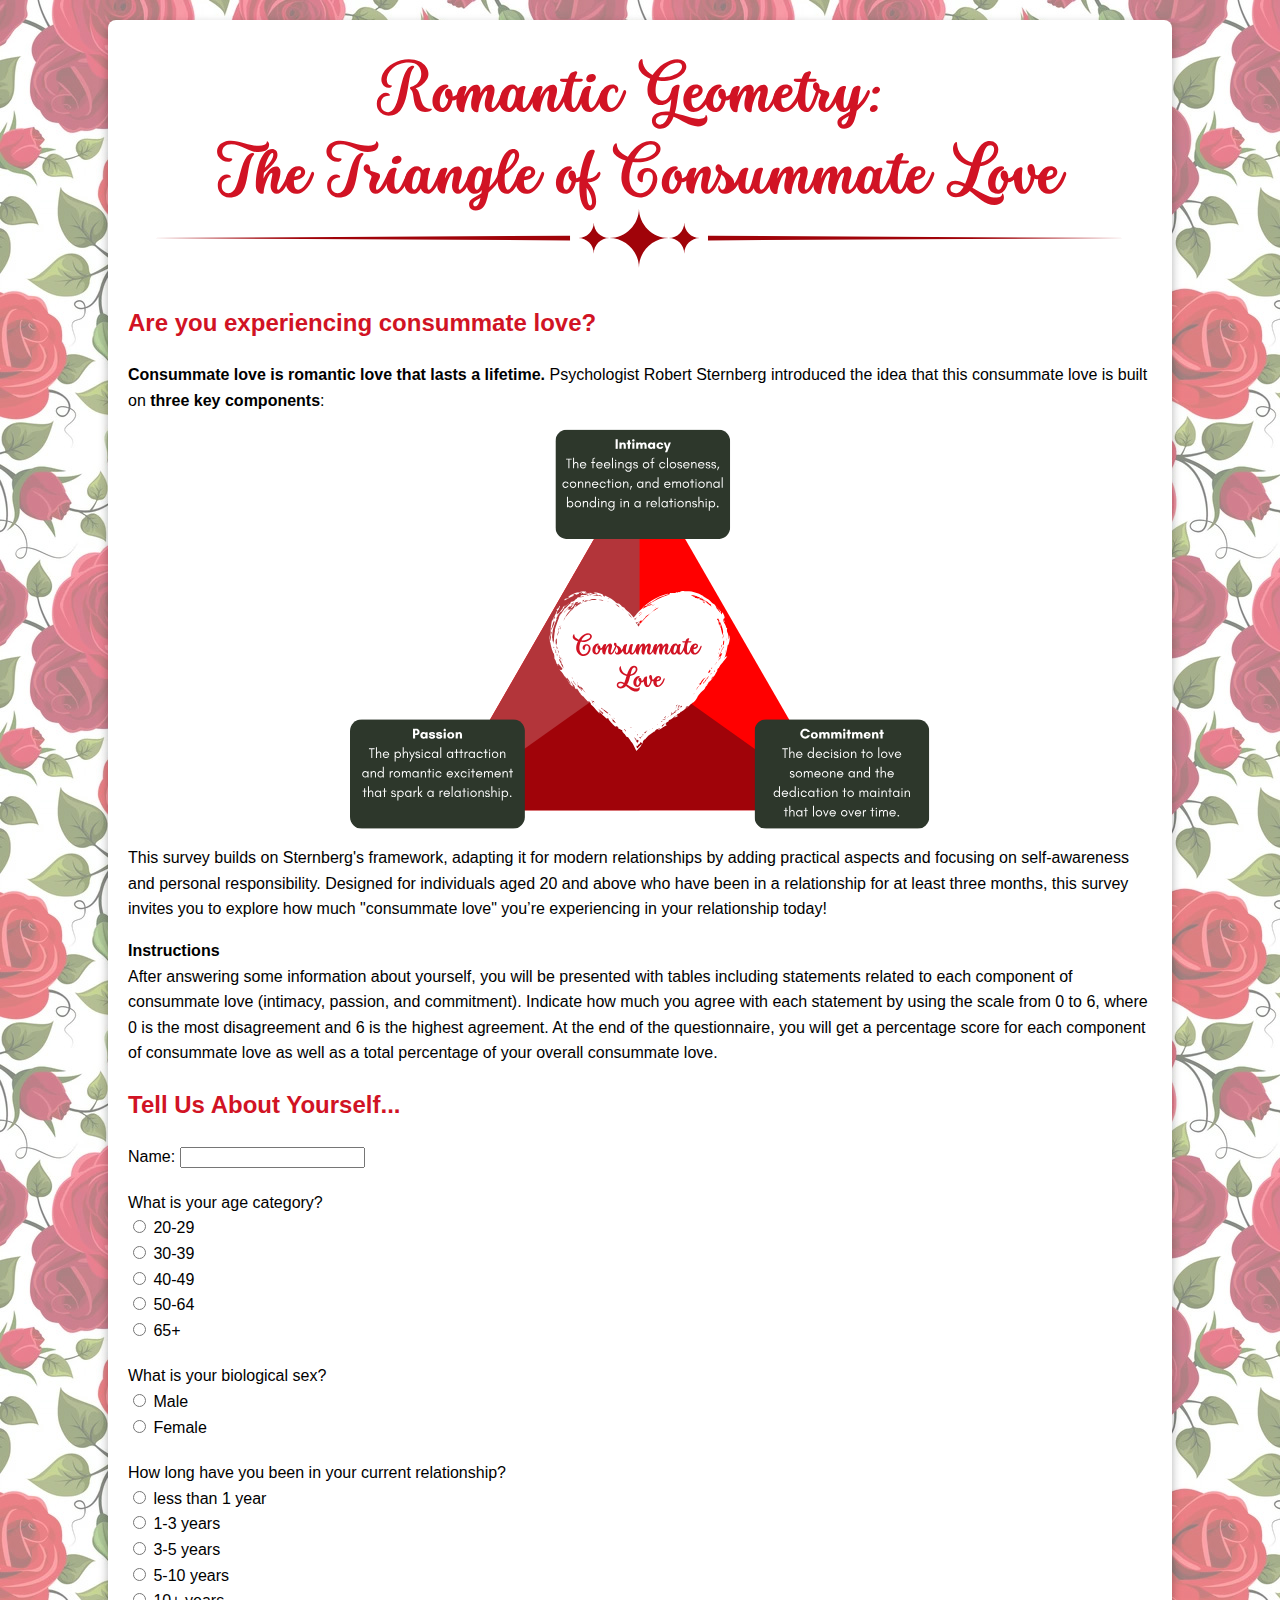
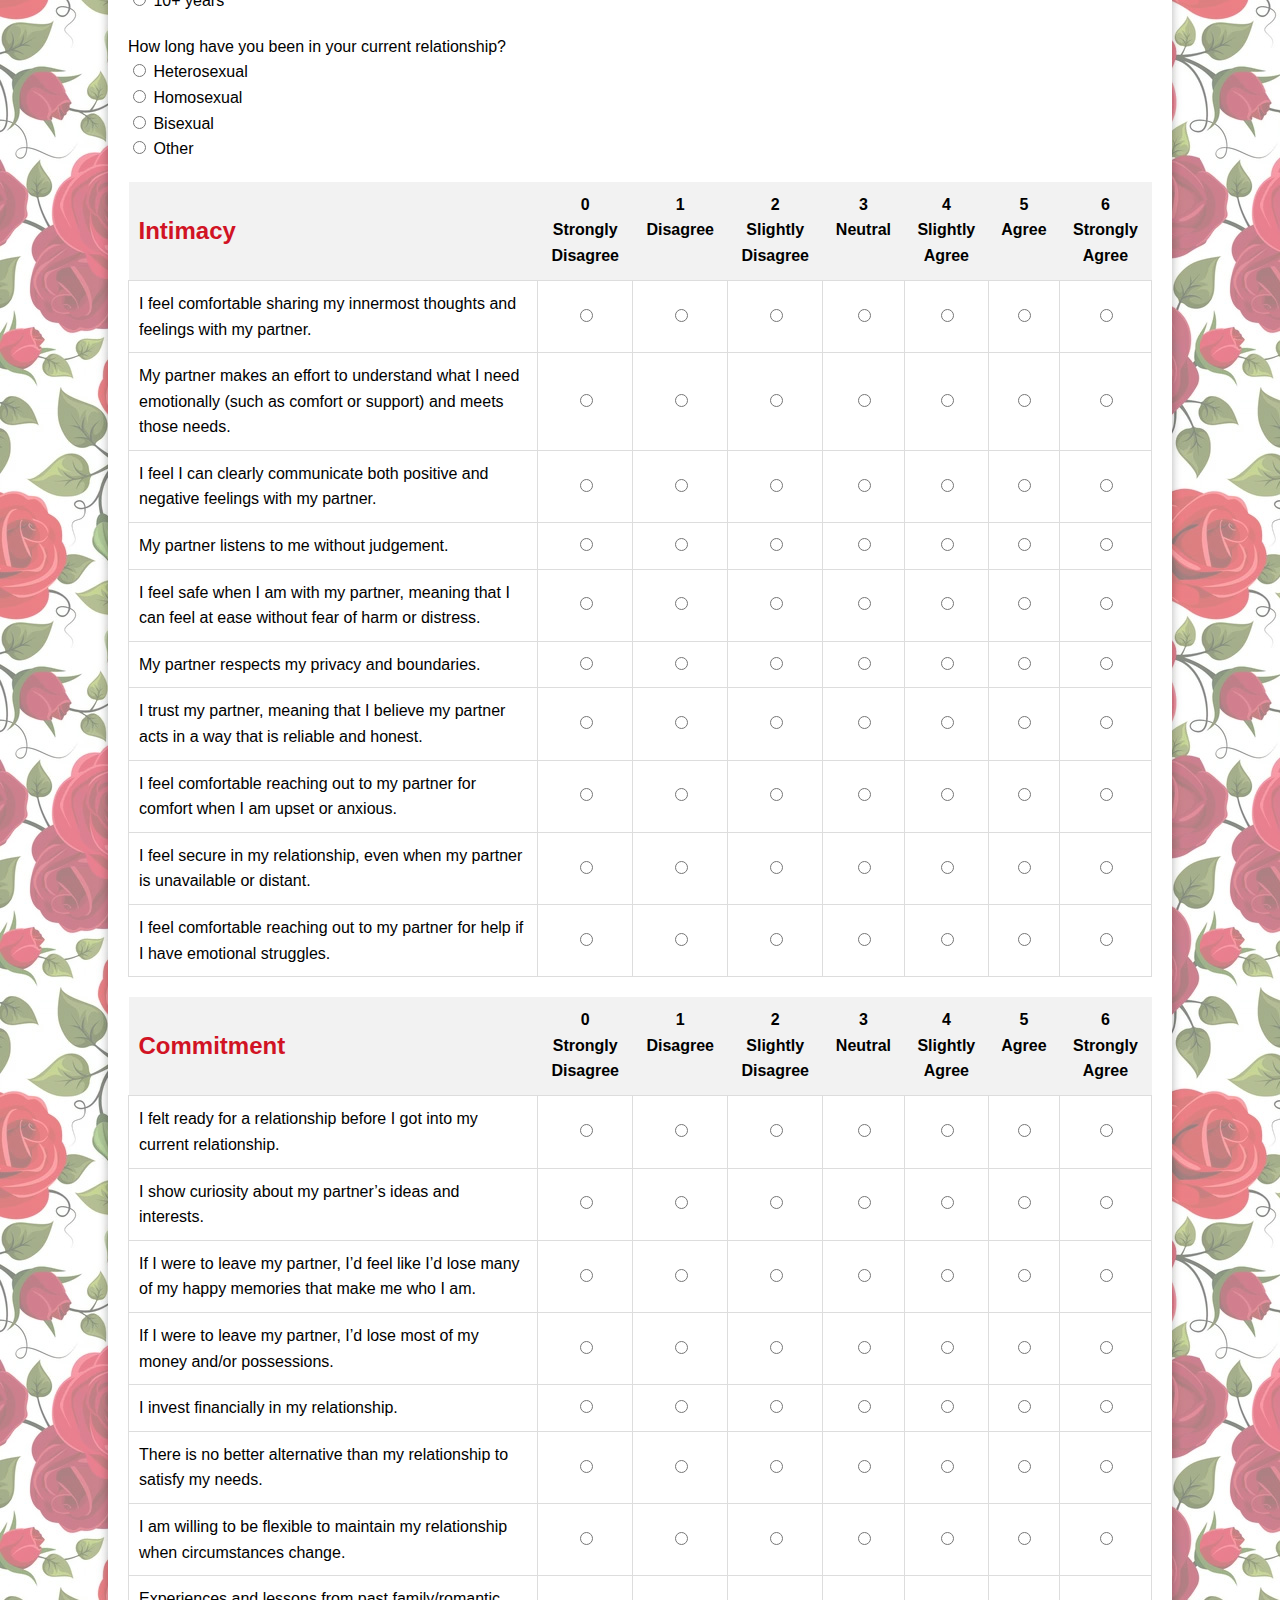
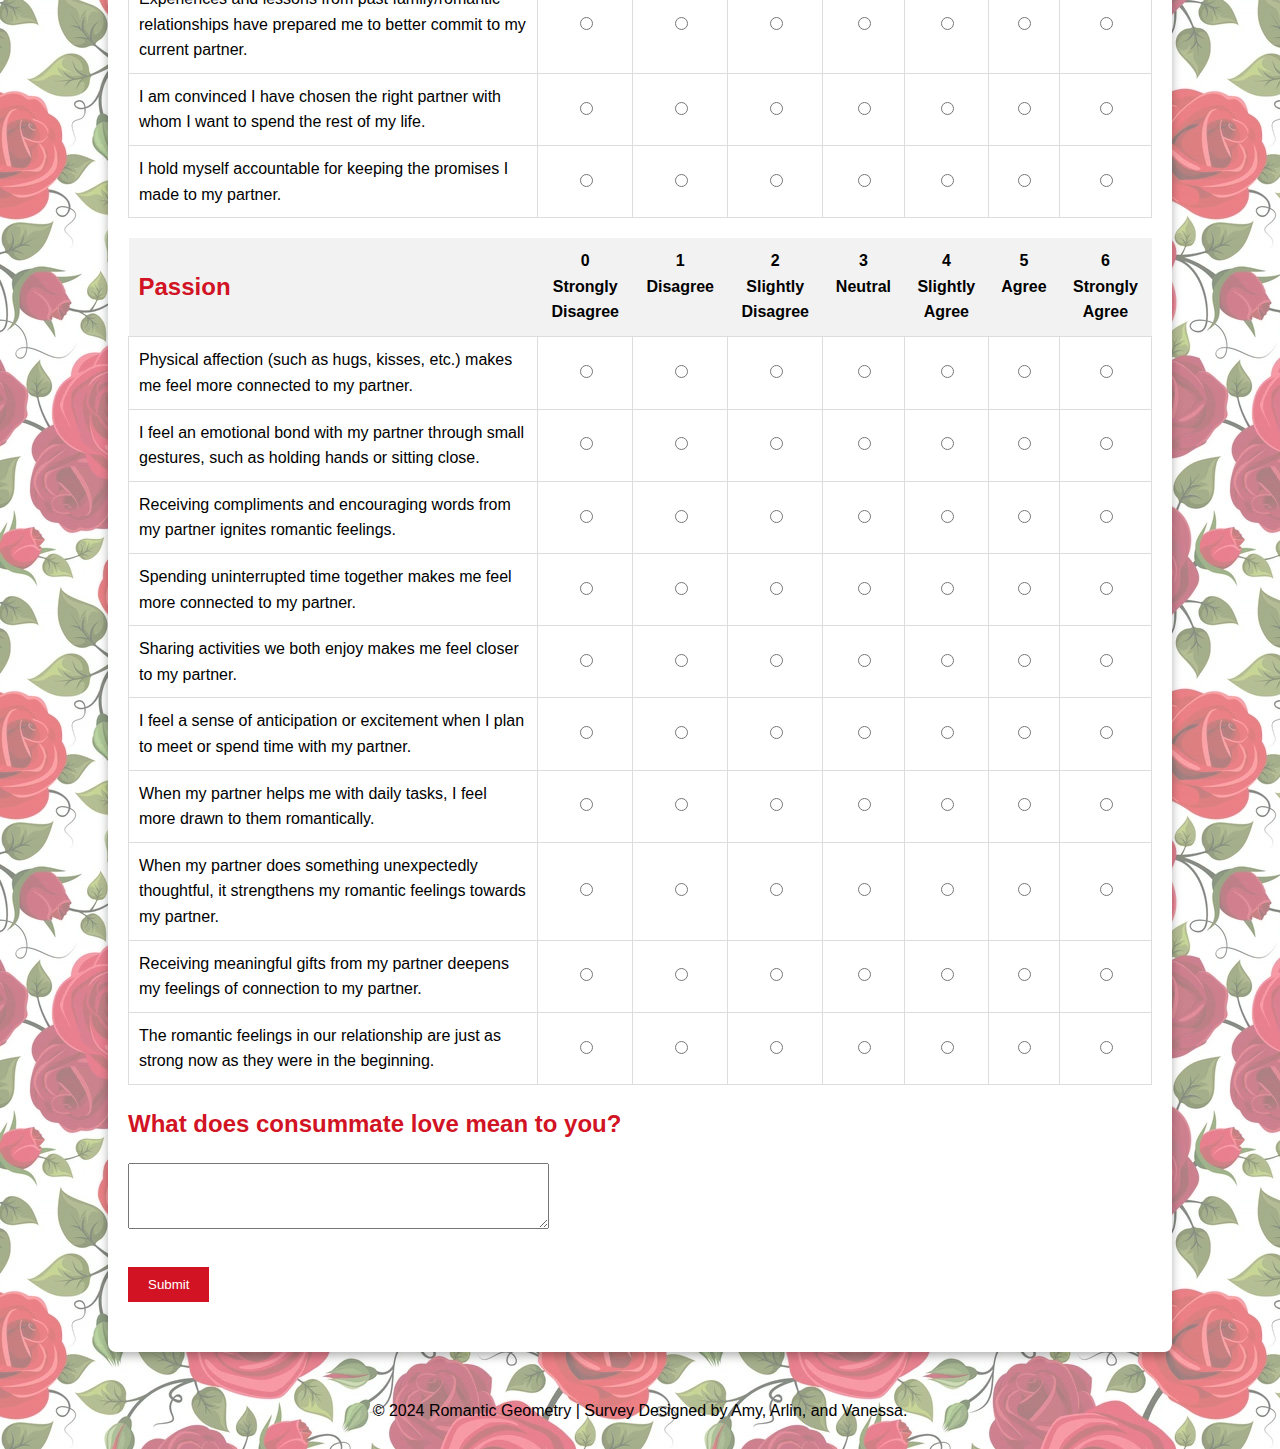
==== index.html @ 90dedf9e "Update and rename romanticgeometry.html to index.html" ====
<!DOCTYPE html>
<html lang="en">

<head>
    <meta charset="UTF-8">
    <meta name="viewport" content="width=device-width, initial-scale=1.0">
    <title>Romantic Geometry: The Triangle of Consummate Love</title>
    <link rel="stylesheet" href="files/styles.css">
</head>

<body>

    <div class="content-wrapper">
        <img src="files/banner.svg" alt="Banner Image" style="width: 100%; height: 100%; object-fit: cover;">
        <p>
        <h2>Are you experiencing consummate love?</h2>
        <strong>Consummate love is romantic love that lasts a lifetime.</strong>
        Psychologist Robert Sternberg introduced the idea that this consummate love is built on <strong>three key
            components</strong>:
        </p>

        <img src="files/consummate-love-triangle.svg" alt="Everybody loves a good love triangle..."
            class="centered-image">

        <p>
            This survey builds on Sternberg's framework, adapting it for modern relationships by adding practical
            aspects and focusing on self-awareness and personal responsibility.
            Designed for individuals aged 20 and above who have been in a relationship for at least three months, this
            survey invites you to explore how much "consummate love" you’re experiencing in your relationship today!
        </p>

        <p>
            <strong>Instructions</strong><br>
            After answering some information about yourself, you will be presented with tables including statements
            related to each component of consummate love (intimacy, passion, and commitment).
            Indicate how much you agree with each statement by using the scale from 0 to 6, where 0 is the most
            disagreement and 6 is the highest agreement.
            At the end of the questionnaire, you will get a percentage score for each component of consummate love as
            well as a total percentage of your overall consummate love.
        </p>

        <form id="survey-form">
            <!-- Background Characteristics -->
            <div class="section">
                <h2>Tell Us About Yourself...</h2>
                <div class="question">
                    <label for="name">Name:</label>
                    <input type="text" id="name" name="name">
                </div>
                <div class="question">
                    <label for="age">What is your age category?</label><br>
                    <input type="radio" name="age" value="20-29"> 20-29<br>
                    <input type="radio" name="age" value="30-39"> 30-39<br>
                    <input type="radio" name="age" value="40-49"> 40-49<br>
                    <input type="radio" name="age" value="50-64"> 50-64<br>
                    <input type="radio" name="age" value="65+"> 65+
                </div>
                <div class="question">
                    <label>What is your biological sex?</label><br>
                    <input type="radio" name="sex" value="Male"> Male<br>
                    <input type="radio" name="sex" value="Female"> Female
                </div>
                <div class="question">
                    <label>How long have you been in your current relationship?</label><br>
                    <input type="radio" name="relationship-length" value="<1 year"> less than 1 year<br>
                    <input type="radio" name="relationship-length" value="1-3 years"> 1-3 years<br>
                    <input type="radio" name="relationship-length" value="3-5 years"> 3-5 years<br>
                    <input type="radio" name="relationship-length" value="5-10 years"> 5-10 years<br>
                    <input type="radio" name="relationship-length" value="10+ years"> 10+ years
                </div>
                <div class="question">
                    <label>How long have you been in your current relationship?</label><br>
                    <input type="radio" name="sexual-orientation" value="heterosexual"> Heterosexual<br>
                    <input type="radio" name="sexual-orientation" value="homosexual"> Homosexual<br>
                    <input type="radio" name="sexual-orientation" value="bisexual"> Bisexual<br>
                    <input type="radio" name="sexual-orientation" value="other"> Other<br>
                </div>


                <table>
                    <thead>
                        <tr>
                            <th class="question-col">
                                <h2>Intimacy</h2>
                            </th>
                            <th>0<br><span>Strongly<br>Disagree</span></th>
                            <th>1<br><span>Disagree</span></th>
                            <th>2<br><span>Slightly<br>Disagree</span></th>
                            <th>3<br><span>Neutral</span></th>
                            <th>4<br><span>Slightly<br>Agree</span></th>
                            <th>5<br><span>Agree</span></th>
                            <th>6<br><span>Strongly<br>Agree</span></th>
                        </tr>
                    </thead>
                    <tbody>
                        <tr>
                            <td class="question-col">I feel comfortable sharing my innermost thoughts and feelings with
                                my partner.</td>
                            <td><input type="radio" name="intimacy-q1" value="0"></td>
                            <td><input type="radio" name="intimacy-q1" value="1"></td>
                            <td><input type="radio" name="intimacy-q1" value="2"></td>
                            <td><input type="radio" name="intimacy-q1" value="3"></td>
                            <td><input type="radio" name="intimacy-q1" value="4"></td>
                            <td><input type="radio" name="intimacy-q1" value="5"></td>
                            <td><input type="radio" name="intimacy-q1" value="6"></td>
                        </tr>
                        <tr>
                            <td class="question-col">My partner makes an effort to understand what I need emotionally
                                (such as comfort or support) and meets those needs.</td>
                            <td><input type="radio" name="intimacy-q2" value="0"></td>
                            <td><input type="radio" name="intimacy-q2" value="1"></td>
                            <td><input type="radio" name="intimacy-q2" value="2"></td>
                            <td><input type="radio" name="intimacy-q2" value="3"></td>
                            <td><input type="radio" name="intimacy-q2" value="4"></td>
                            <td><input type="radio" name="intimacy-q2" value="5"></td>
                            <td><input type="radio" name="intimacy-q2" value="6"></td>
                        </tr>
                        <tr>
                            <td class="question-col">I feel I can clearly communicate both positive and negative
                                feelings with my partner.</td>
                            <td><input type="radio" name="intimacy-q3" value="0"></td>
                            <td><input type="radio" name="intimacy-q3" value="1"></td>
                            <td><input type="radio" name="intimacy-q3" value="2"></td>
                            <td><input type="radio" name="intimacy-q3" value="3"></td>
                            <td><input type="radio" name="intimacy-q3" value="4"></td>
                            <td><input type="radio" name="intimacy-q3" value="5"></td>
                            <td><input type="radio" name="intimacy-q3" value="6"></td>
                        </tr>
                        <tr>
                            <td class="question-col">My partner listens to me without judgement.</td>
                            <td><input type="radio" name="intimacy-q4" value="0"></td>
                            <td><input type="radio" name="intimacy-q4" value="1"></td>
                            <td><input type="radio" name="intimacy-q4" value="2"></td>
                            <td><input type="radio" name="intimacy-q4" value="3"></td>
                            <td><input type="radio" name="intimacy-q4" value="4"></td>
                            <td><input type="radio" name="intimacy-q4" value="5"></td>
                            <td><input type="radio" name="intimacy-q4" value="6"></td>
                        </tr>
                        <tr>
                            <td class="question-col">I feel safe when I am with my partner, meaning that I can feel at
                                ease without fear of harm or distress.</td>
                            <td><input type="radio" name="intimacy-q5" value="0"></td>
                            <td><input type="radio" name="intimacy-q5" value="1"></td>
                            <td><input type="radio" name="intimacy-q5" value="2"></td>
                            <td><input type="radio" name="intimacy-q5" value="3"></td>
                            <td><input type="radio" name="intimacy-q5" value="4"></td>
                            <td><input type="radio" name="intimacy-q5" value="5"></td>
                            <td><input type="radio" name="intimacy-q5" value="6"></td>
                        </tr>
                        <tr>
                            <td class="question-col">My partner respects my privacy and boundaries.</td>
                            <td><input type="radio" name="intimacy-q6" value="0"></td>
                            <td><input type="radio" name="intimacy-q6" value="1"></td>
                            <td><input type="radio" name="intimacy-q6" value="2"></td>
                            <td><input type="radio" name="intimacy-q6" value="3"></td>
                            <td><input type="radio" name="intimacy-q6" value="4"></td>
                            <td><input type="radio" name="intimacy-q6" value="5"></td>
                            <td><input type="radio" name="intimacy-q6" value="6"></td>
                        </tr>
                        <tr>
                            <td class="question-col">I trust my partner, meaning that I believe my partner acts in a way
                                that is reliable and honest.</td>
                            <td><input type="radio" name="intimacy-q7" value="0"></td>
                            <td><input type="radio" name="intimacy-q7" value="1"></td>
                            <td><input type="radio" name="intimacy-q7" value="2"></td>
                            <td><input type="radio" name="intimacy-q7" value="3"></td>
                            <td><input type="radio" name="intimacy-q7" value="4"></td>
                            <td><input type="radio" name="intimacy-q7" value="5"></td>
                            <td><input type="radio" name="intimacy-q7" value="6"></td>
                        </tr>
                        <tr>
                            <td class="question-col">I feel comfortable reaching out to my partner for comfort when I am
                                upset or anxious.</td>
                            <td><input type="radio" name="intimacy-q8" value="0"></td>
                            <td><input type="radio" name="intimacy-q8" value="1"></td>
                            <td><input type="radio" name="intimacy-q8" value="2"></td>
                            <td><input type="radio" name="intimacy-q8" value="3"></td>
                            <td><input type="radio" name="intimacy-q8" value="4"></td>
                            <td><input type="radio" name="intimacy-q8" value="5"></td>
                            <td><input type="radio" name="intimacy-q8" value="6"></td>
                        </tr>
                        <tr>
                            <td class="question-col">I feel secure in my relationship, even when my partner is
                                unavailable or distant.</td>
                            <td><input type="radio" name="intimacy-q9" value="0"></td>
                            <td><input type="radio" name="intimacy-q9" value="1"></td>
                            <td><input type="radio" name="intimacy-q9" value="2"></td>
                            <td><input type="radio" name="intimacy-q9" value="3"></td>
                            <td><input type="radio" name="intimacy-q9" value="4"></td>
                            <td><input type="radio" name="intimacy-q9" value="5"></td>
                            <td><input type="radio" name="intimacy-q9" value="6"></td>
                        </tr>
                        <tr>
                            <td class="question-col">I feel comfortable reaching out to my partner for help if I have
                                emotional struggles.</td>
                            <td><input type="radio" name="intimacy-q10" value="0"></td>
                            <td><input type="radio" name="intimacy-q10" value="1"></td>
                            <td><input type="radio" name="intimacy-q10" value="2"></td>
                            <td><input type="radio" name="intimacy-q10" value="3"></td>
                            <td><input type="radio" name="intimacy-q10" value="4"></td>
                            <td><input type="radio" name="intimacy-q10" value="5"></td>
                            <td><input type="radio" name="intimacy-q10" value="6"></td>
                        </tr>
                        <!-- Add more rows for additional questions -->
                    </tbody>
                </table>

                <table>
                    <thead>
                        <tr>
                            <th class="question-col">
                                <h2>Commitment</h2>
                            </th>
                            <th>0<br><span>Strongly<br>Disagree</span></th>
                            <th>1<br><span>Disagree</span></th>
                            <th>2<br><span>Slightly<br>Disagree</span></th>
                            <th>3<br><span>Neutral</span></th>
                            <th>4<br><span>Slightly<br>Agree</span></th>
                            <th>5<br><span>Agree</span></th>
                            <th>6<br><span>Strongly<br>Agree</span></th>
                        </tr>
                    </thead>
                    <tbody>
                        <tr>
                            <td class="question-col">I felt ready for a relationship before I got into my current
                                relationship.</td>
                            <td><input type="radio" name="commitment-q1" value="0"></td>
                            <td><input type="radio" name="commitment-q1" value="1"></td>
                            <td><input type="radio" name="commitment-q1" value="2"></td>
                            <td><input type="radio" name="commitment-q1" value="3"></td>
                            <td><input type="radio" name="commitment-q1" value="4"></td>
                            <td><input type="radio" name="commitment-q1" value="5"></td>
                            <td><input type="radio" name="commitment-q1" value="6"></td>
                        </tr>
                        <tr>
                            <td class="question-col">I show curiosity about my partner’s ideas and interests.</td>
                            <td><input type="radio" name="commitment-q2" value="0"></td>
                            <td><input type="radio" name="commitment-q2" value="1"></td>
                            <td><input type="radio" name="commitment-q2" value="2"></td>
                            <td><input type="radio" name="commitment-q2" value="3"></td>
                            <td><input type="radio" name="commitment-q2" value="4"></td>
                            <td><input type="radio" name="commitment-q2" value="5"></td>
                            <td><input type="radio" name="commitment-q2" value="6"></td>
                        </tr>
                        <tr>
                            <td class="question-col">If I were to leave my partner, I’d feel like I’d lose many of my
                                happy memories that make me who I am.</td>
                            <td><input type="radio" name="commitment-q3" value="0"></td>
                            <td><input type="radio" name="commitment-q3" value="1"></td>
                            <td><input type="radio" name="commitment-q3" value="2"></td>
                            <td><input type="radio" name="commitment-q3" value="3"></td>
                            <td><input type="radio" name="commitment-q3" value="4"></td>
                            <td><input type="radio" name="commitment-q3" value="5"></td>
                            <td><input type="radio" name="commitment-q3" value="6"></td>
                        </tr>
                        <tr>
                            <td class="question-col">If I were to leave my partner, I’d lose most of my money and/or
                                possessions.</td>
                            <td><input type="radio" name="commitment-q4" value="0"></td>
                            <td><input type="radio" name="commitment-q4" value="1"></td>
                            <td><input type="radio" name="commitment-q4" value="2"></td>
                            <td><input type="radio" name="commitment-q4" value="3"></td>
                            <td><input type="radio" name="commitment-q4" value="4"></td>
                            <td><input type="radio" name="commitment-q4" value="5"></td>
                            <td><input type="radio" name="commitment-q4" value="6"></td>
                        </tr>
                        <tr>
                            <td class="question-col">I invest financially in my relationship.</td>
                            <td><input type="radio" name="commitment-q5" value="0"></td>
                            <td><input type="radio" name="commitment-q5" value="1"></td>
                            <td><input type="radio" name="commitment-q5" value="2"></td>
                            <td><input type="radio" name="commitment-q5" value="3"></td>
                            <td><input type="radio" name="commitment-q5" value="4"></td>
                            <td><input type="radio" name="commitment-q5" value="5"></td>
                            <td><input type="radio" name="commitment-q5" value="6"></td>
                        </tr>
                        <tr>
                            <td class="question-col">There is no better alternative than my relationship to satisfy my
                                needs.</td>
                            <td><input type="radio" name="commitment-q6" value="0"></td>
                            <td><input type="radio" name="commitment-q6" value="1"></td>
                            <td><input type="radio" name="commitment-q6" value="2"></td>
                            <td><input type="radio" name="commitment-q6" value="3"></td>
                            <td><input type="radio" name="commitment-q6" value="4"></td>
                            <td><input type="radio" name="commitment-q6" value="5"></td>
                            <td><input type="radio" name="commitment-q6" value="6"></td>
                        </tr>
                        <tr>
                            <td class="question-col">I am willing to be flexible to maintain my relationship when
                                circumstances change.</td>
                            <td><input type="radio" name="commitment-q7" value="0"></td>
                            <td><input type="radio" name="commitment-q7" value="1"></td>
                            <td><input type="radio" name="commitment-q7" value="2"></td>
                            <td><input type="radio" name="commitment-q7" value="3"></td>
                            <td><input type="radio" name="commitment-q7" value="4"></td>
                            <td><input type="radio" name="commitment-q7" value="5"></td>
                            <td><input type="radio" name="commitment-q7" value="6"></td>
                        </tr>
                        <tr>
                            <td class="question-col">Experiences and lessons from past family/romantic relationships
                                have prepared me to better commit to my current partner.</td>
                            <td><input type="radio" name="commitment-q8" value="0"></td>
                            <td><input type="radio" name="commitment-q8" value="1"></td>
                            <td><input type="radio" name="commitment-q8" value="2"></td>
                            <td><input type="radio" name="commitment-q8" value="3"></td>
                            <td><input type="radio" name="commitment-q8" value="4"></td>
                            <td><input type="radio" name="commitment-q8" value="5"></td>
                            <td><input type="radio" name="commitment-q8" value="6"></td>
                        </tr>
                        <tr>
                            <td class="question-col">I am convinced I have chosen the right partner with whom I want to
                                spend the rest of my life.</td>
                            <td><input type="radio" name="commitment-q9" value="0"></td>
                            <td><input type="radio" name="commitment-q9" value="1"></td>
                            <td><input type="radio" name="commitment-q9" value="2"></td>
                            <td><input type="radio" name="commitment-q9" value="3"></td>
                            <td><input type="radio" name="commitment-q9" value="4"></td>
                            <td><input type="radio" name="commitment-q9" value="5"></td>
                            <td><input type="radio" name="commitment-q9" value="6"></td>
                        </tr>
                        <tr>
                            <td class="question-col">I hold myself accountable for keeping the promises I made to my
                                partner.</td>
                            <td><input type="radio" name="commitment-q10" value="0"></td>
                            <td><input type="radio" name="commitment-q10" value="1"></td>
                            <td><input type="radio" name="commitment-q10" value="2"></td>
                            <td><input type="radio" name="commitment-q10" value="3"></td>
                            <td><input type="radio" name="commitment-q10" value="4"></td>
                            <td><input type="radio" name="commitment-q10" value="5"></td>
                            <td><input type="radio" name="commitment-q10" value="6"></td>
                        </tr>
                        <!-- Add more rows for additional questions -->
                    </tbody>
                </table>

                <table>
                    <thead>
                        <tr>
                            <th class="question-col">
                                <h2>Passion</h2>
                            </th>
                            <th>0<br><span>Strongly<br>Disagree</span></th>
                            <th>1<br><span>Disagree</span></th>
                            <th>2<br><span>Slightly<br>Disagree</span></th>
                            <th>3<br><span>Neutral</span></th>
                            <th>4<br><span>Slightly<br>Agree</span></th>
                            <th>5<br><span>Agree</span></th>
                            <th>6<br><span>Strongly<br>Agree</span></th>
                        </tr>
                    </thead>
                    <tbody>
                        <tr>
                            <td class="question-col">Physical affection (such as hugs, kisses, etc.) makes me feel more
                                connected to my partner.</td>
                            <td><input type="radio" name="passion-q1" value="0"></td>
                            <td><input type="radio" name="passion-q1" value="1"></td>
                            <td><input type="radio" name="passion-q1" value="2"></td>
                            <td><input type="radio" name="passion-q1" value="3"></td>
                            <td><input type="radio" name="passion-q1" value="4"></td>
                            <td><input type="radio" name="passion-q1" value="5"></td>
                            <td><input type="radio" name="passion-q1" value="6"></td>
                        </tr>
                        <tr>
                            <td class="question-col">I feel an emotional bond with my partner through small gestures,
                                such as holding hands or sitting close.</td>
                            <td><input type="radio" name="passion-q2" value="0"></td>
                            <td><input type="radio" name="passion-q2" value="1"></td>
                            <td><input type="radio" name="passion-q2" value="2"></td>
                            <td><input type="radio" name="passion-q2" value="3"></td>
                            <td><input type="radio" name="passion-q2" value="4"></td>
                            <td><input type="radio" name="passion-q2" value="5"></td>
                            <td><input type="radio" name="passion-q2" value="6"></td>
                        </tr>
                        <tr>
                            <td class="question-col">Receiving compliments and encouraging words from my partner ignites
                                romantic feelings.</td>
                            <td><input type="radio" name="passion-q3" value="0"></td>
                            <td><input type="radio" name="passion-q3" value="1"></td>
                            <td><input type="radio" name="passion-q3" value="2"></td>
                            <td><input type="radio" name="passion-q3" value="3"></td>
                            <td><input type="radio" name="passion-q3" value="4"></td>
                            <td><input type="radio" name="passion-q3" value="5"></td>
                            <td><input type="radio" name="passion-q3" value="6"></td>
                        </tr>
                        <tr>
                            <td class="question-col">Spending uninterrupted time together makes me feel more connected
                                to my partner.</td>
                            <td><input type="radio" name="passion-q4" value="0"></td>
                            <td><input type="radio" name="passion-q4" value="1"></td>
                            <td><input type="radio" name="passion-q4" value="2"></td>
                            <td><input type="radio" name="passion-q4" value="3"></td>
                            <td><input type="radio" name="passion-q4" value="4"></td>
                            <td><input type="radio" name="passion-q4" value="5"></td>
                            <td><input type="radio" name="passion-q4" value="6"></td>
                        </tr>
                        <tr>
                            <td class="question-col">Sharing activities we both enjoy makes me feel closer to my
                                partner.</td>
                            <td><input type="radio" name="passion-q5" value="0"></td>
                            <td><input type="radio" name="passion-q5" value="1"></td>
                            <td><input type="radio" name="passion-q5" value="2"></td>
                            <td><input type="radio" name="passion-q5" value="3"></td>
                            <td><input type="radio" name="passion-q5" value="4"></td>
                            <td><input type="radio" name="passion-q5" value="5"></td>
                            <td><input type="radio" name="passion-q5" value="6"></td>
                        </tr>
                        <tr>
                            <td class="question-col">I feel a sense of anticipation or excitement when I plan to meet or
                                spend time with my partner.</td>
                            <td><input type="radio" name="passion-q6" value="0"></td>
                            <td><input type="radio" name="passion-q6" value="1"></td>
                            <td><input type="radio" name="passion-q6" value="2"></td>
                            <td><input type="radio" name="passion-q6" value="3"></td>
                            <td><input type="radio" name="passion-q6" value="4"></td>
                            <td><input type="radio" name="passion-q6" value="5"></td>
                            <td><input type="radio" name="passion-q6" value="6"></td>
                        </tr>
                        <tr>
                            <td class="question-col">When my partner helps me with daily tasks, I feel more drawn to
                                them romantically.</td>
                            <td><input type="radio" name="passion-q7" value="0"></td>
                            <td><input type="radio" name="passion-q7" value="1"></td>
                            <td><input type="radio" name="passion-q7" value="2"></td>
                            <td><input type="radio" name="passion-q7" value="3"></td>
                            <td><input type="radio" name="passion-q7" value="4"></td>
                            <td><input type="radio" name="passion-q7" value="5"></td>
                            <td><input type="radio" name="passion-q7" value="6"></td>
                        </tr>
                        <tr>
                            <td class="question-col">When my partner does something unexpectedly thoughtful, it
                                strengthens my romantic feelings towards my partner.</td>
                            <td><input type="radio" name="passion-q8" value="0"></td>
                            <td><input type="radio" name="passion-q8" value="1"></td>
                            <td><input type="radio" name="passion-q8" value="2"></td>
                            <td><input type="radio" name="passion-q8" value="3"></td>
                            <td><input type="radio" name="passion-q8" value="4"></td>
                            <td><input type="radio" name="passion-q8" value="5"></td>
                            <td><input type="radio" name="passion-q8" value="6"></td>
                        </tr>
                        <tr>
                            <td class="question-col">Receiving meaningful gifts from my partner deepens my feelings of
                                connection to my partner.</td>
                            <td><input type="radio" name="passion-q9" value="0"></td>
                            <td><input type="radio" name="passion-q9" value="1"></td>
                            <td><input type="radio" name="passion-q9" value="2"></td>
                            <td><input type="radio" name="passion-q9" value="3"></td>
                            <td><input type="radio" name="passion-q9" value="4"></td>
                            <td><input type="radio" name="passion-q9" value="5"></td>
                            <td><input type="radio" name="passion-q9" value="6"></td>
                        </tr>
                        <tr>
                            <td class="question-col">The romantic feelings in our relationship are just as strong now as
                                they were in the beginning.</td>
                            <td><input type="radio" name="passion-q10" value="0"></td>
                            <td><input type="radio" name="passion-q10" value="1"></td>
                            <td><input type="radio" name="passion-q10" value="2"></td>
                            <td><input type="radio" name="passion-q10" value="3"></td>
                            <td><input type="radio" name="passion-q10" value="4"></td>
                            <td><input type="radio" name="passion-q10" value="5"></td>
                            <td><input type="radio" name="passion-q10" value="6"></td>
                        </tr>
                        <!-- Add more rows for additional questions -->
                    </tbody>
                </table>


                <!-- Open-Ended Question -->
                <div class="section">
                    <h2>What does consummate love mean to you?</h2>
                    <div class="question">
                        <textarea id="open-ended" name="open-ended" rows="4" cols="50"></textarea>
                    </div>
                </div>

                <button type="submit">Submit</button>
        </form>
        <div id="results-container" style="margin-top: 20px;"></div>
    </div>
    </div>
    
    <div class="footer">
        <p>© 2024 Romantic Geometry | Survey Designed by Amy, Arlin, and Vanessa.</p>
    </div>

    <script src="files/scripts.js"></script>
</body>
</html>
---- files/styles.css ----
body {
    display: flex;
    flex-direction: column;
    min-height: 100vh;
    margin: 0;
    padding: 0;
    line-height: 1.6;
    font-family: Trebuchet MS, sans-serif;
    background-image: url('background.jpg');
    /* Replace with your image file */
    background-repeat: repeat;
    /* Tiling the background */
    background-size: auto;
    /* Ensure original size of tiles */
}


.content-wrapper {
    flex: 1;
    /* Pushes the footer to the bottom */
    max-width: 80%;
    /* Adjust the width of the content strip */
    margin: 20px auto;
    /* Center the strip horizontally and add vertical spacing */
    background-color: white;
    /* White background for the content */
    box-shadow: 0 4px 10px rgba(0, 0, 0, 0.3);
    /* Subtle drop shadow */
    padding: 20px;
    /* Space inside the content strip */
    border-radius: 8px;
    /* Optional: rounded corners */
}

/* Footer stays at the bottom when the content is short */
.footer {
    text-align: center;
    padding: 10px;
    flex-shrink: 0;
}

h1,
h2,
h3 {
    color: #D11324;
}

.centered-image {
    display: block;
    /* Ensures proper centering */
    margin: 0 auto;
    /* Horizontally centers the image */
    max-width: 100%;
    /* Ensures it doesn't exceed the container width */
    max-height: 400px;
    /* Scales down to a maximum height (adjust as needed) */
}

.question {
    margin-bottom: 20px;
}

.options {
    display: flex;
    justify-content: space-between;
    max-width: 400px;
    margin-top: 10px;
}

.scale-labels {
    display: flex;
    justify-content: space-between;
    max-width: 400px;
    font-size: 0.9em;
    margin-top: -5px;
}

.section {
    margin-bottom: 30px;
}

table {
    width: 100%;
    border-collapse: collapse;
    margin-bottom: 20px;
}

th,
td {
    text-align: center;
    padding: 10px;
}

th {
    background-color: #f2f2f2;
    vertical-align: top;
    /* Align numbers to the top */
}

td {
    border: 1px solid #ddd;
}

.question-col {
    width: 40%;
    /* Consistent width for question column */
    text-align: left;
}

.table-wrapper {
    table-layout: fixed;
    /* Ensures consistent column widths */
    width: 100%;
    /* Tables span full width */
}

.question {
    text-align: left;
}

button {
    background-color: #D11324;
    color: white;
    border: none;
    padding: 10px 20px;
    cursor: pointer;
}

button:hover {
    background-color: #B10E1E;
}
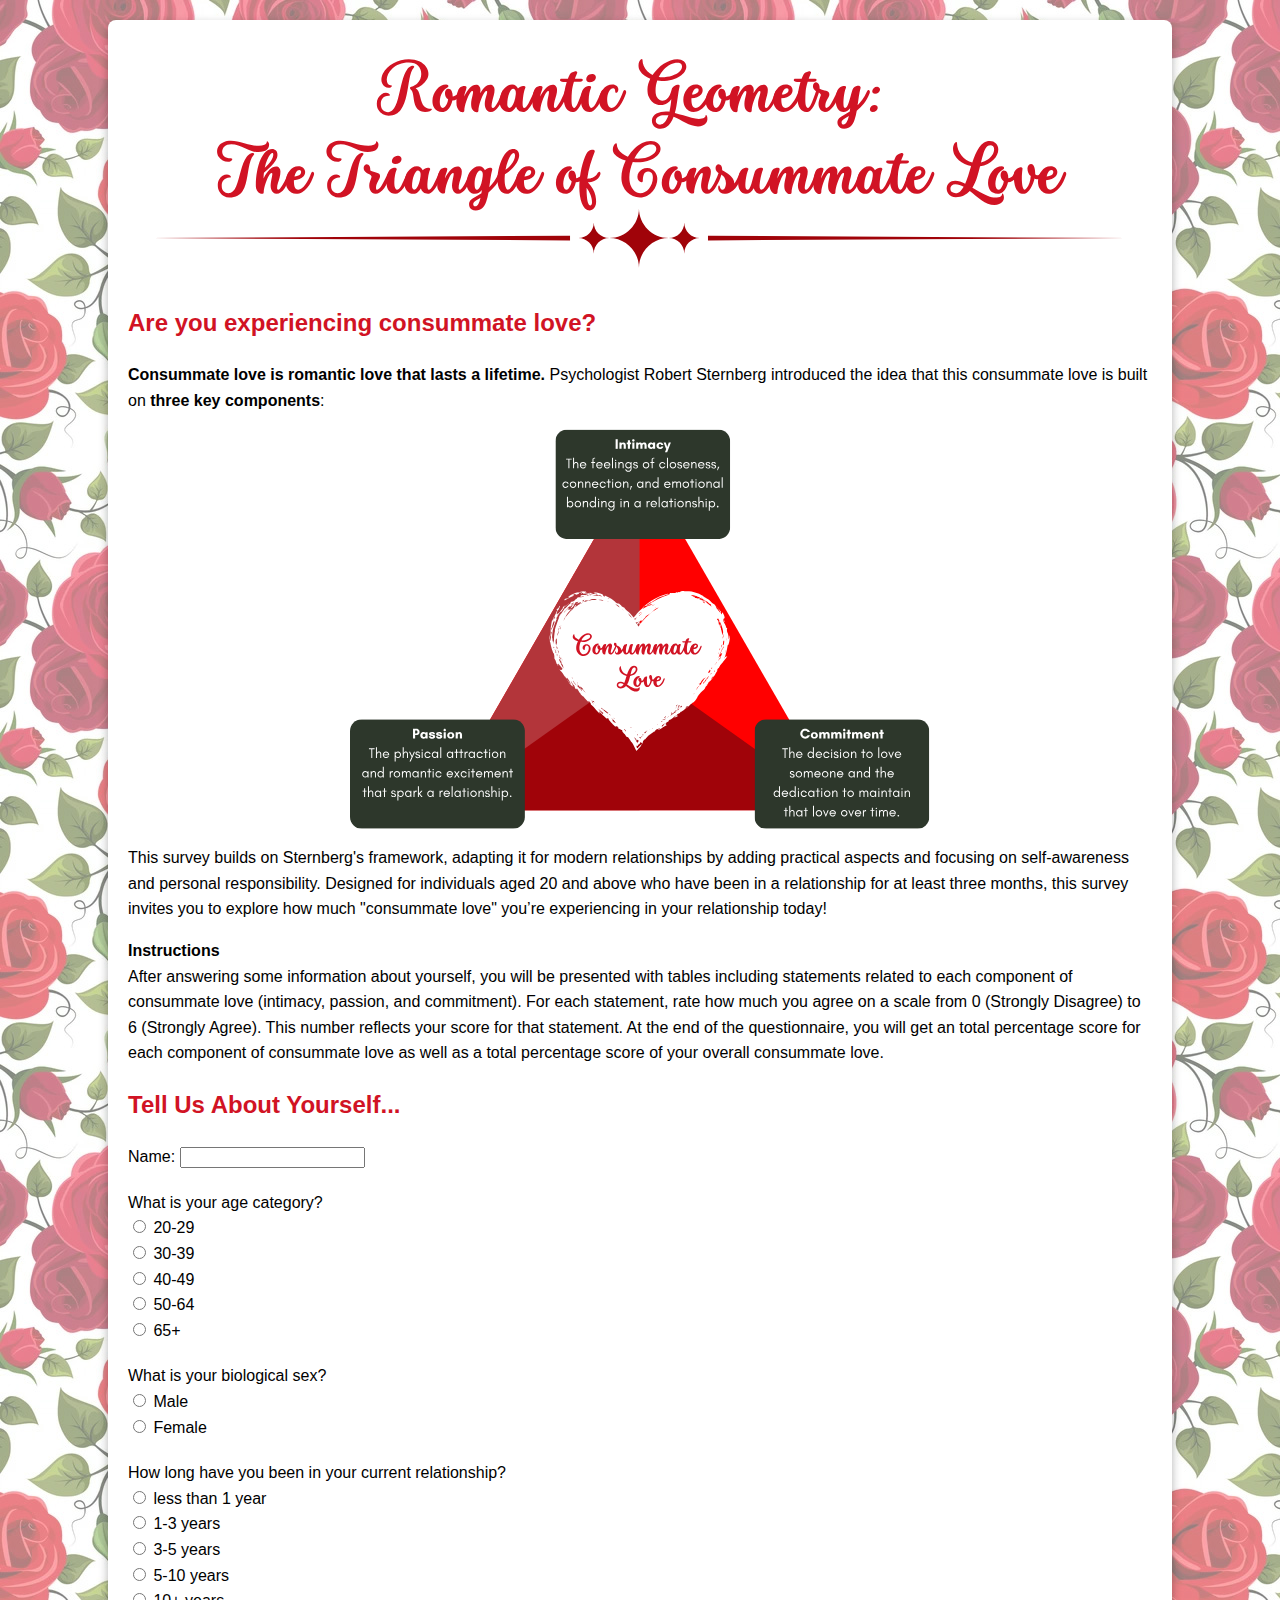
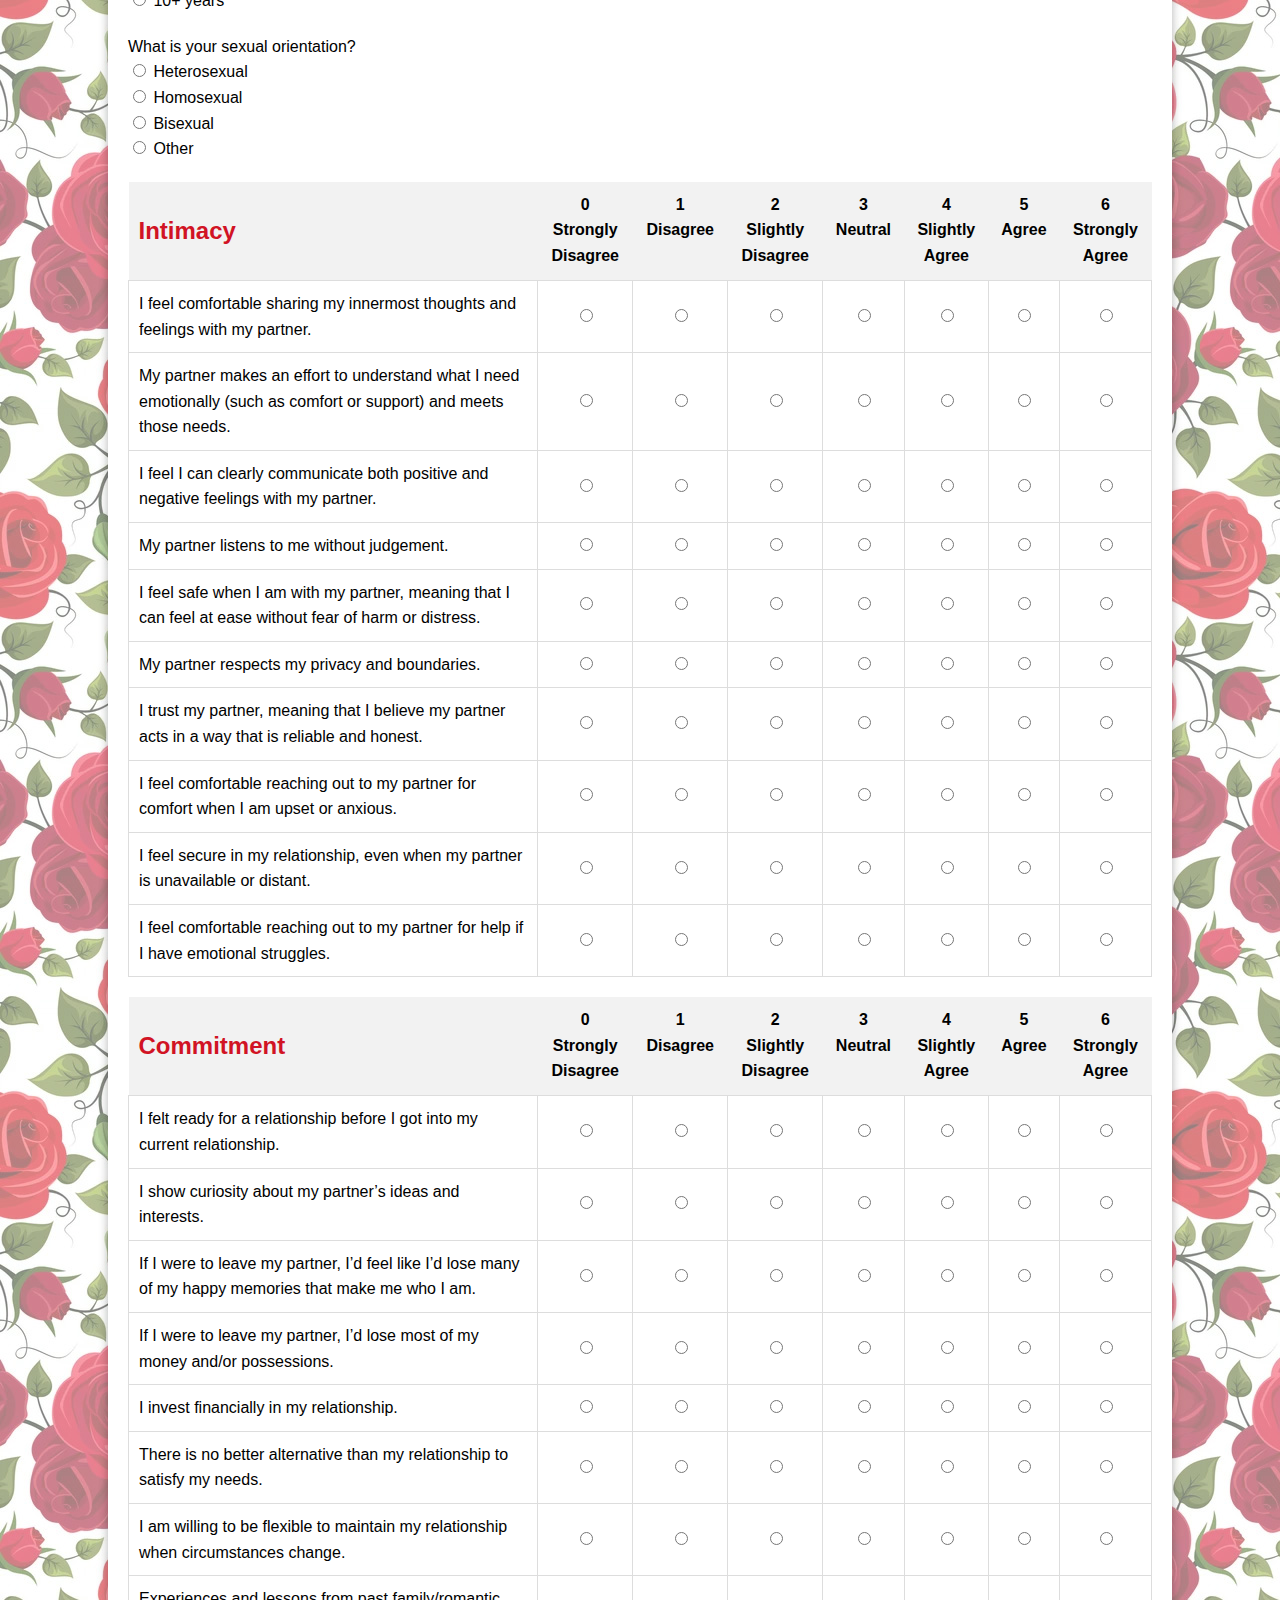
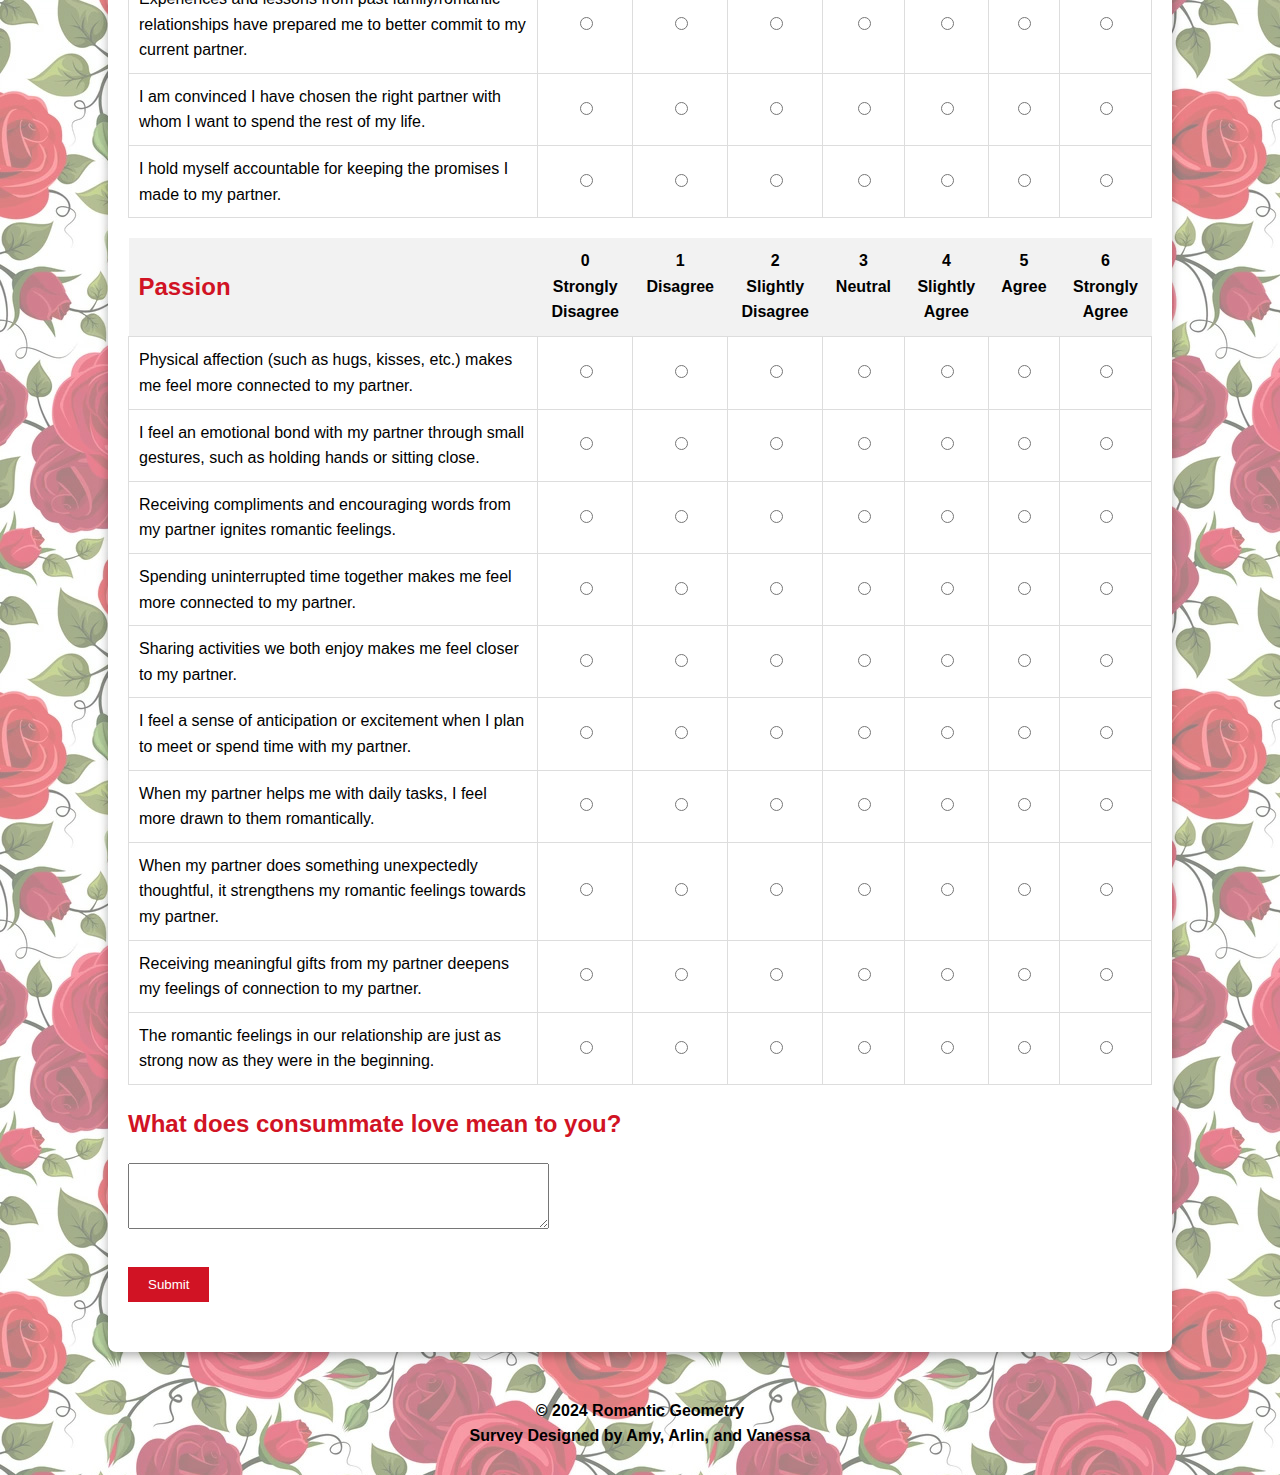
==== commit 598411b4: "Add files via upload" ====
--- a/index.html
+++ b/index.html
@@ -32,11 +32,11 @@
         <p>
             <strong>Instructions</strong><br>
             After answering some information about yourself, you will be presented with tables including statements
-            related to each component of consummate love (intimacy, passion, and commitment).
-            Indicate how much you agree with each statement by using the scale from 0 to 6, where 0 is the most
-            disagreement and 6 is the highest agreement.
-            At the end of the questionnaire, you will get a percentage score for each component of consummate love as
-            well as a total percentage of your overall consummate love.
+            related to each component of consummate love (intimacy, passion, and commitment). 
+            For each statement, rate how much you agree on a scale from 0 (Strongly Disagree) to 6 (Strongly Agree). This number
+            reflects your score for that statement.
+            At the end of the questionnaire, you will get an total percentage score for each component of consummate love as
+            well as a total percentage score of your overall consummate love.
         </p>
 
         <form id="survey-form">
@@ -69,7 +69,7 @@
                     <input type="radio" name="relationship-length" value="10+ years"> 10+ years
                 </div>
                 <div class="question">
-                    <label>How long have you been in your current relationship?</label><br>
+                    <label>What is your sexual orientation?</label><br>
                     <input type="radio" name="sexual-orientation" value="heterosexual"> Heterosexual<br>
                     <input type="radio" name="sexual-orientation" value="homosexual"> Homosexual<br>
                     <input type="radio" name="sexual-orientation" value="bisexual"> Bisexual<br>
@@ -479,7 +479,7 @@
     </div>
     
     <div class="footer">
-        <p>© 2024 Romantic Geometry | Survey Designed by Amy, Arlin, and Vanessa.</p>
+        <p><strong>© 2024 Romantic Geometry <br> Survey Designed by Amy, Arlin, and Vanessa</strong></p>
     </div>
 
     <script src="files/scripts.js"></script>
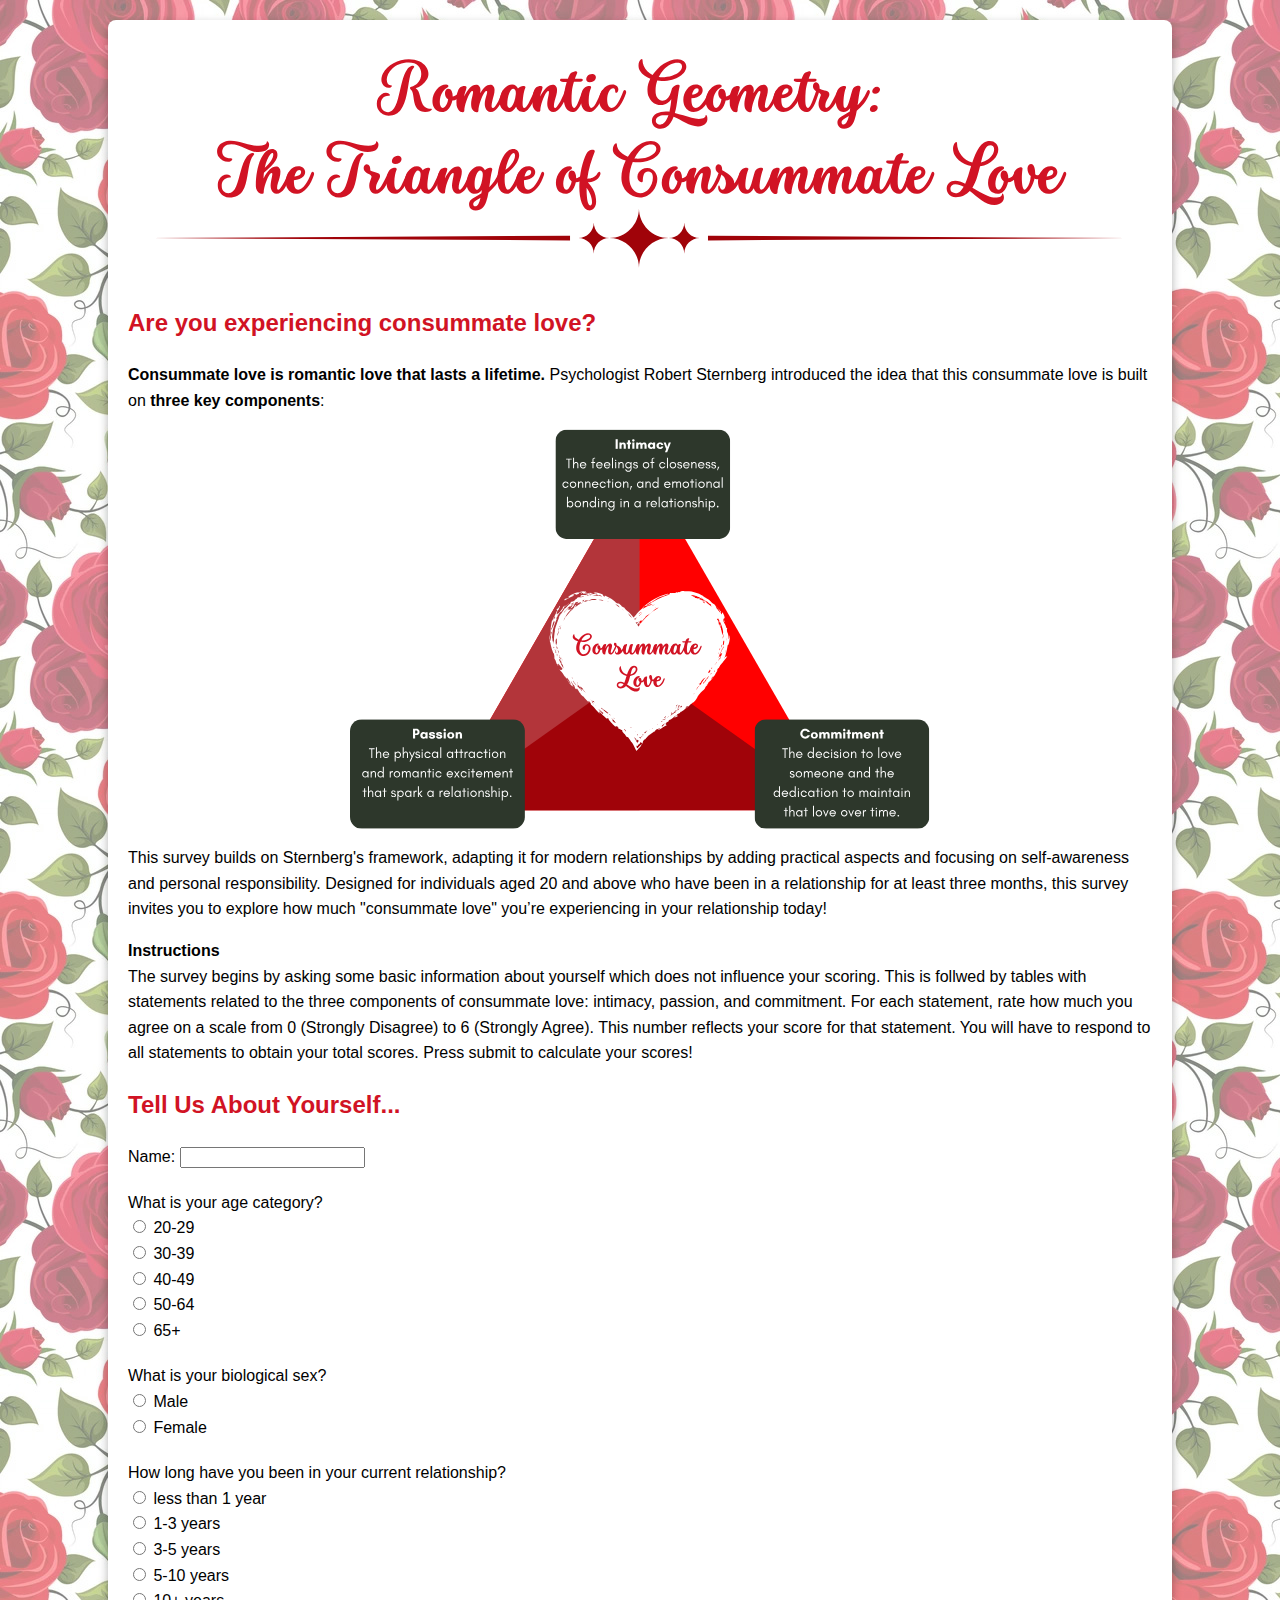
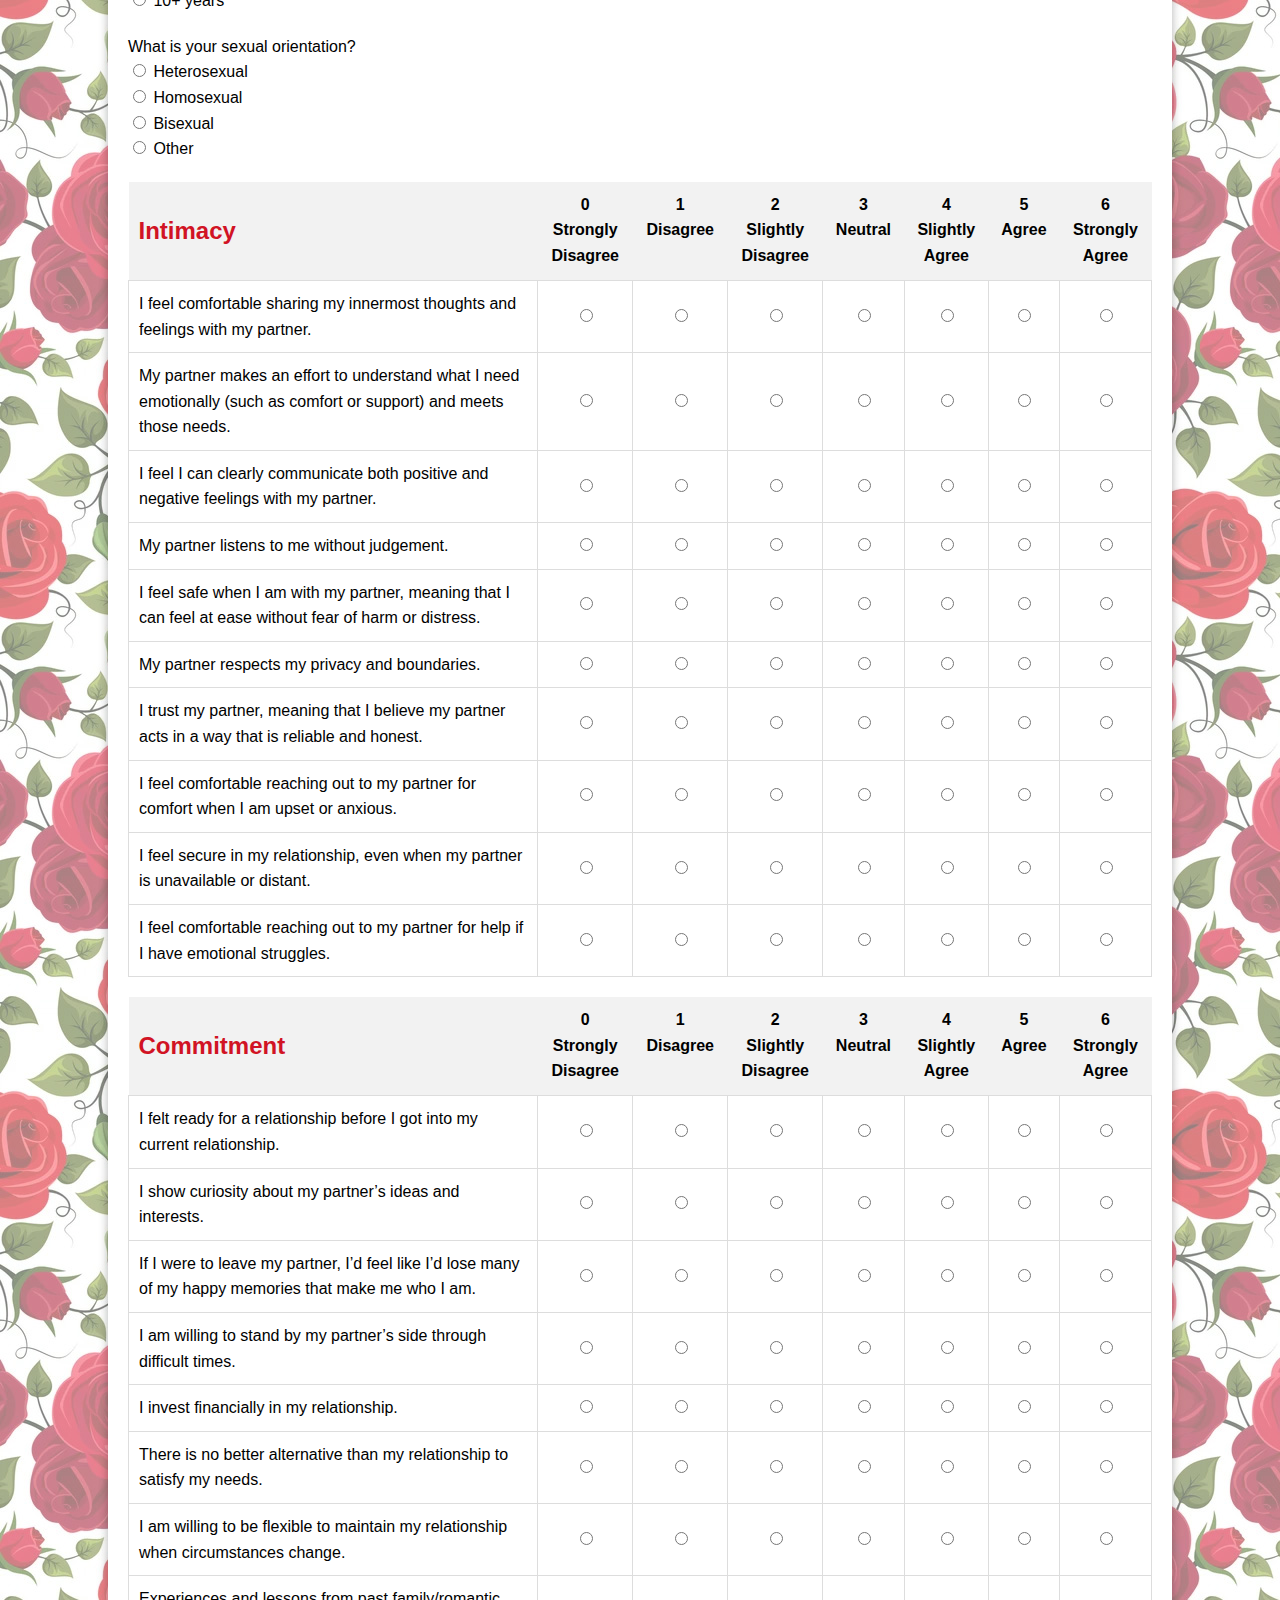
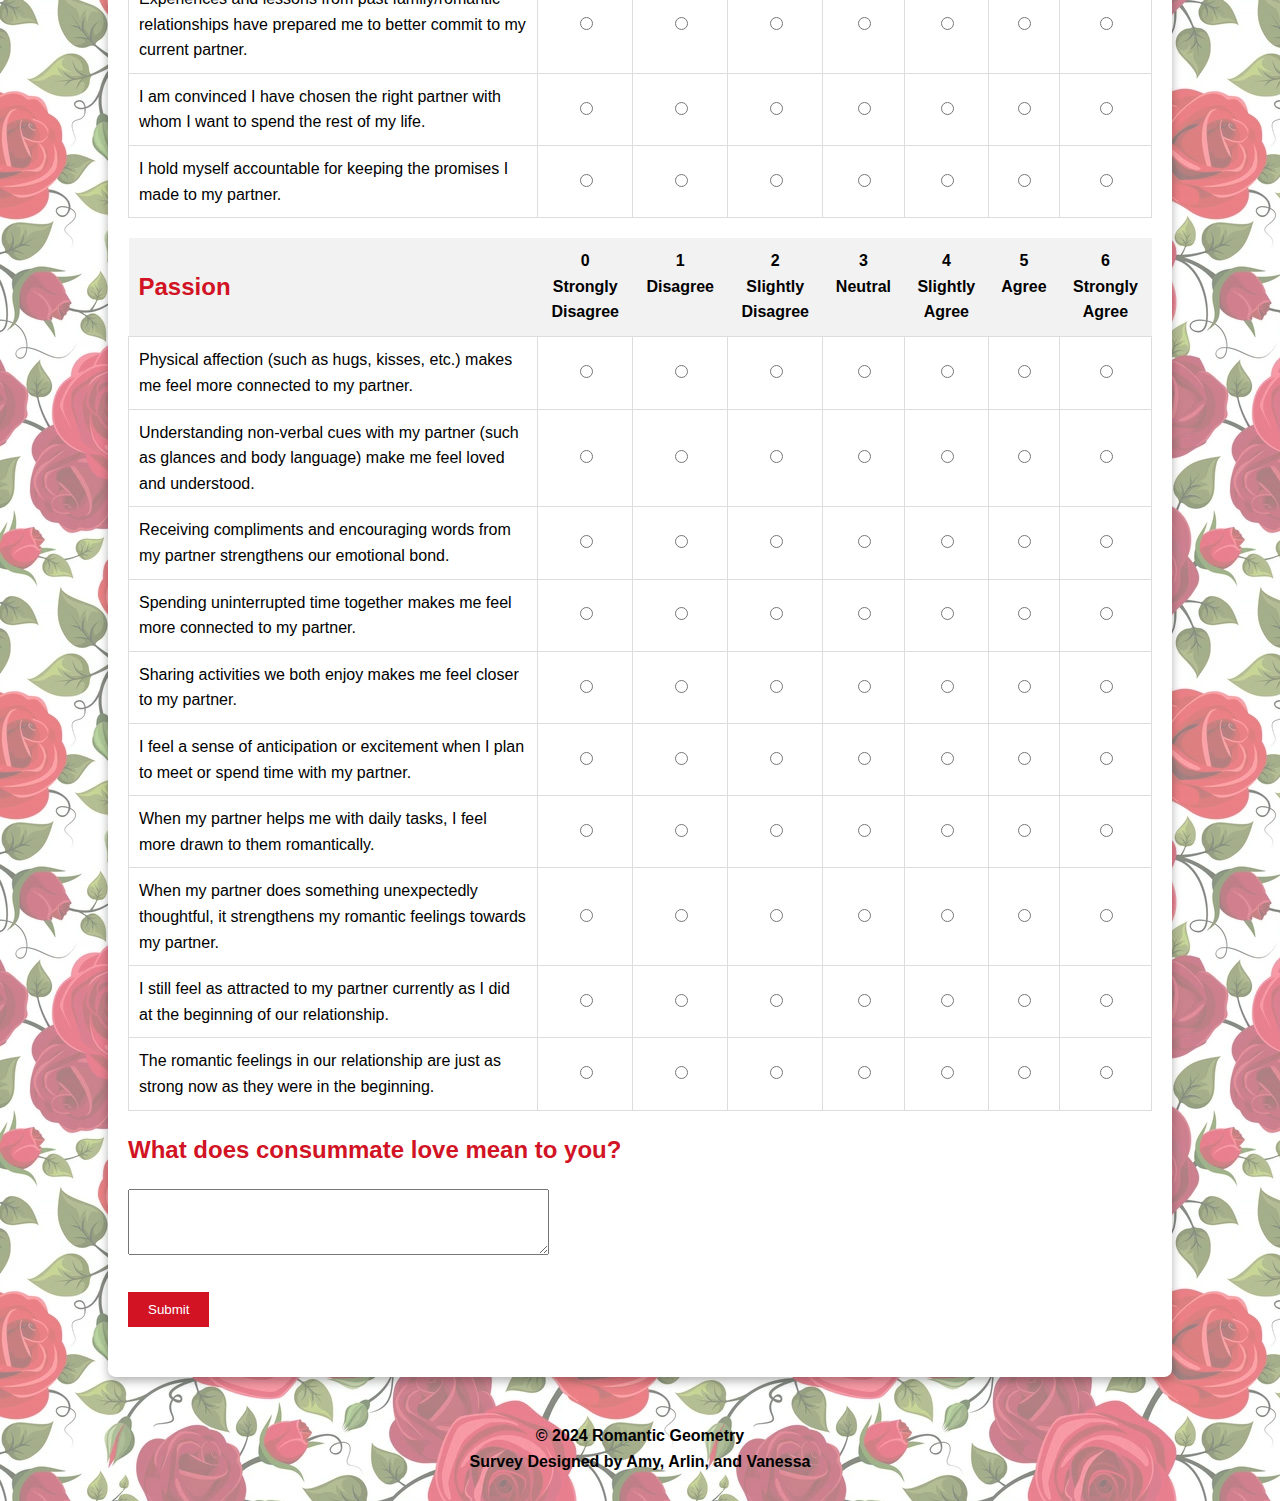
==== commit d8c5b6cc: "Add files via upload" ====
--- a/index.html
+++ b/index.html
@@ -31,12 +31,11 @@
 
         <p>
             <strong>Instructions</strong><br>
-            After answering some information about yourself, you will be presented with tables including statements
-            related to each component of consummate love (intimacy, passion, and commitment). 
-            For each statement, rate how much you agree on a scale from 0 (Strongly Disagree) to 6 (Strongly Agree). This number
-            reflects your score for that statement.
-            At the end of the questionnaire, you will get an total percentage score for each component of consummate love as
-            well as a total percentage score of your overall consummate love.
+            The survey begins by asking some basic information about yourself which does not influence your scoring. 
+            This is follwed by tables with statements related to the three components of consummate love: intimacy, passion,
+            and commitment. For each statement, rate how much you agree on a scale from 0 (Strongly Disagree) to 6 (Strongly
+            Agree). This number reflects your score for that statement. You will have to respond to all statements to obtain
+            your total scores. Press submit to calculate your scores!
         </p>
 
         <form id="survey-form">
@@ -254,8 +253,7 @@
                             <td><input type="radio" name="commitment-q3" value="6"></td>
                         </tr>
                         <tr>
-                            <td class="question-col">If I were to leave my partner, I’d lose most of my money and/or
-                                possessions.</td>
+                            <td class="question-col">I am willing to stand by my partner’s side through difficult times.</td>
                             <td><input type="radio" name="commitment-q4" value="0"></td>
                             <td><input type="radio" name="commitment-q4" value="1"></td>
                             <td><input type="radio" name="commitment-q4" value="2"></td>
@@ -361,8 +359,7 @@
                             <td><input type="radio" name="passion-q1" value="6"></td>
                         </tr>
                         <tr>
-                            <td class="question-col">I feel an emotional bond with my partner through small gestures,
-                                such as holding hands or sitting close.</td>
+                            <td class="question-col">Understanding non-verbal cues with my partner (such as glances and body language) make me feel loved and understood.</td>
                             <td><input type="radio" name="passion-q2" value="0"></td>
                             <td><input type="radio" name="passion-q2" value="1"></td>
                             <td><input type="radio" name="passion-q2" value="2"></td>
@@ -372,8 +369,7 @@
                             <td><input type="radio" name="passion-q2" value="6"></td>
                         </tr>
                         <tr>
-                            <td class="question-col">Receiving compliments and encouraging words from my partner ignites
-                                romantic feelings.</td>
+                            <td class="question-col">Receiving compliments and encouraging words from my partner strengthens our emotional bond.</td>
                             <td><input type="radio" name="passion-q3" value="0"></td>
                             <td><input type="radio" name="passion-q3" value="1"></td>
                             <td><input type="radio" name="passion-q3" value="2"></td>
@@ -438,8 +434,7 @@
                             <td><input type="radio" name="passion-q8" value="6"></td>
                         </tr>
                         <tr>
-                            <td class="question-col">Receiving meaningful gifts from my partner deepens my feelings of
-                                connection to my partner.</td>
+                            <td class="question-col">I still feel as attracted to my partner currently as I did at the beginning of our relationship.</td>
                             <td><input type="radio" name="passion-q9" value="0"></td>
                             <td><input type="radio" name="passion-q9" value="1"></td>
                             <td><input type="radio" name="passion-q9" value="2"></td>
@@ -477,12 +472,12 @@
         <div id="results-container" style="margin-top: 20px;"></div>
     </div>
     </div>
-    
+
     <div class="footer">
         <p><strong>© 2024 Romantic Geometry <br> Survey Designed by Amy, Arlin, and Vanessa</strong></p>
     </div>
 
     <script src="files/scripts.js"></script>
 </body>
-</html>
-
+
+</html>